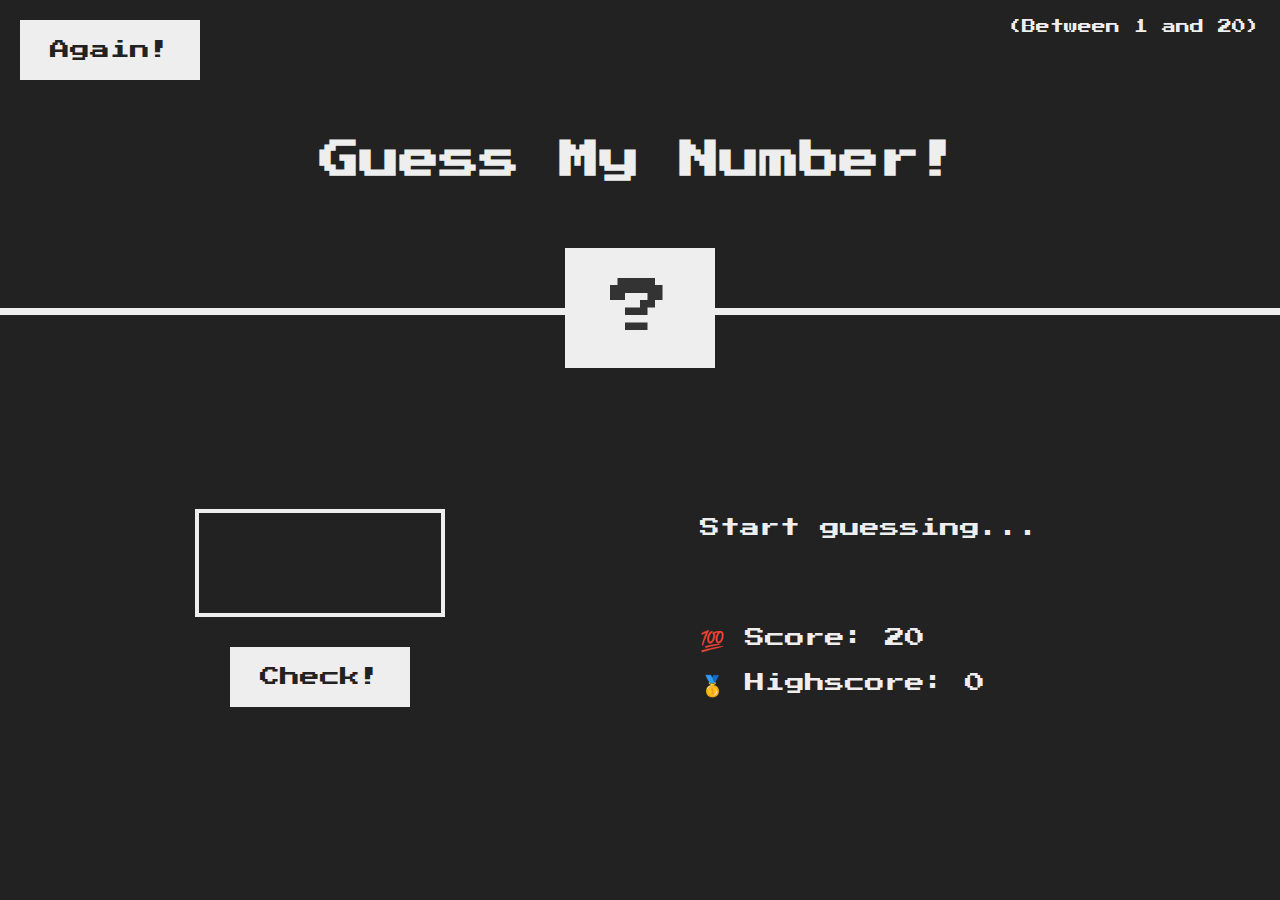
==== guess.html @ 645f9d2c "guess-number-program" ====
<!DOCTYPE html>
<html lang="en">
  <head>
    <meta charset="UTF-8" />
    <meta name="viewport" content="width=device-width, initial-scale=1.0" />
    <meta http-equiv="X-UA-Compatible" content="ie=edge" />
    <link rel="stylesheet" href="style.css" />
    <title>Guess My Number!</title>
  </head>
  <body>
    <header>
      <h1>Guess My Number!</h1>
      <p class="between">(Between 1 and 20)</p>
      <button class="btn again">Again!</button>
      <div class="number">?</div>
    </header>
    <main>
      <section class="left">
        <input type="number" class="guess" />
        <button class="btn check">Check!</button>
      </section>
      <section class="right">
        <p class="message">Start guessing...</p>
        <p class="label-score">💯 Score: <span class="score">20</span></p>
        <p class="label-highscore">
          🥇 Highscore: <span class="highscore">0</span>
        </p>
      </section>
    </main>
    <script src="guess.js"></script>
  </body>
</html>
---- style.css ----
@import url('https://fonts.googleapis.com/css?family=Press+Start+2P&display=swap');

@import "guess.css";
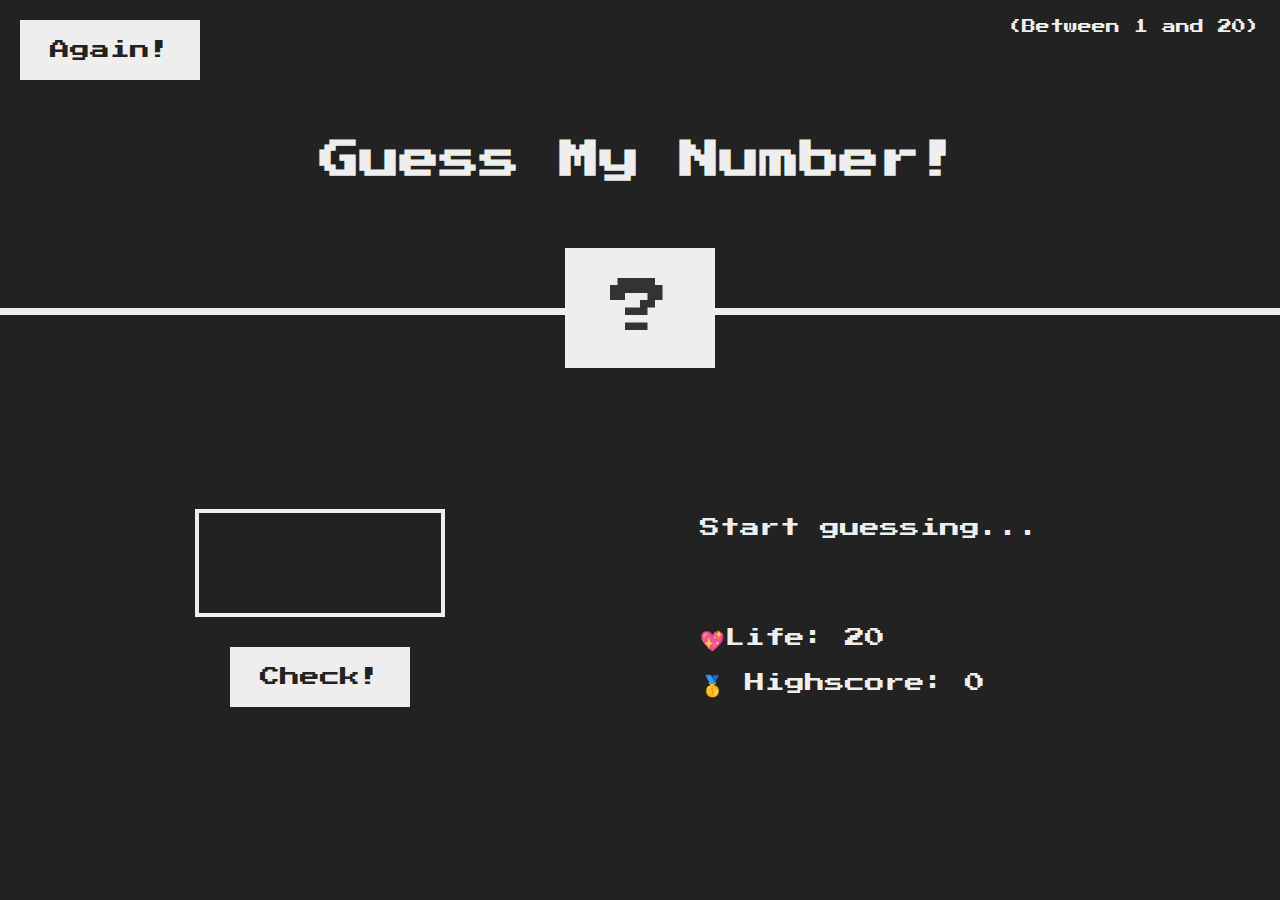
==== commit 8624ed80: "gues_my_number" ====
--- a/guess.html
+++ b/guess.html
@@ -21,7 +21,7 @@
       </section>
       <section class="right">
         <p class="message">Start guessing...</p>
-        <p class="label-score">💯 Score: <span class="score">20</span></p>
+        <p class="label-score">💖Life: <span class="score">20</span></p>
         <p class="label-highscore">
           🥇 Highscore: <span class="highscore">0</span>
         </p>
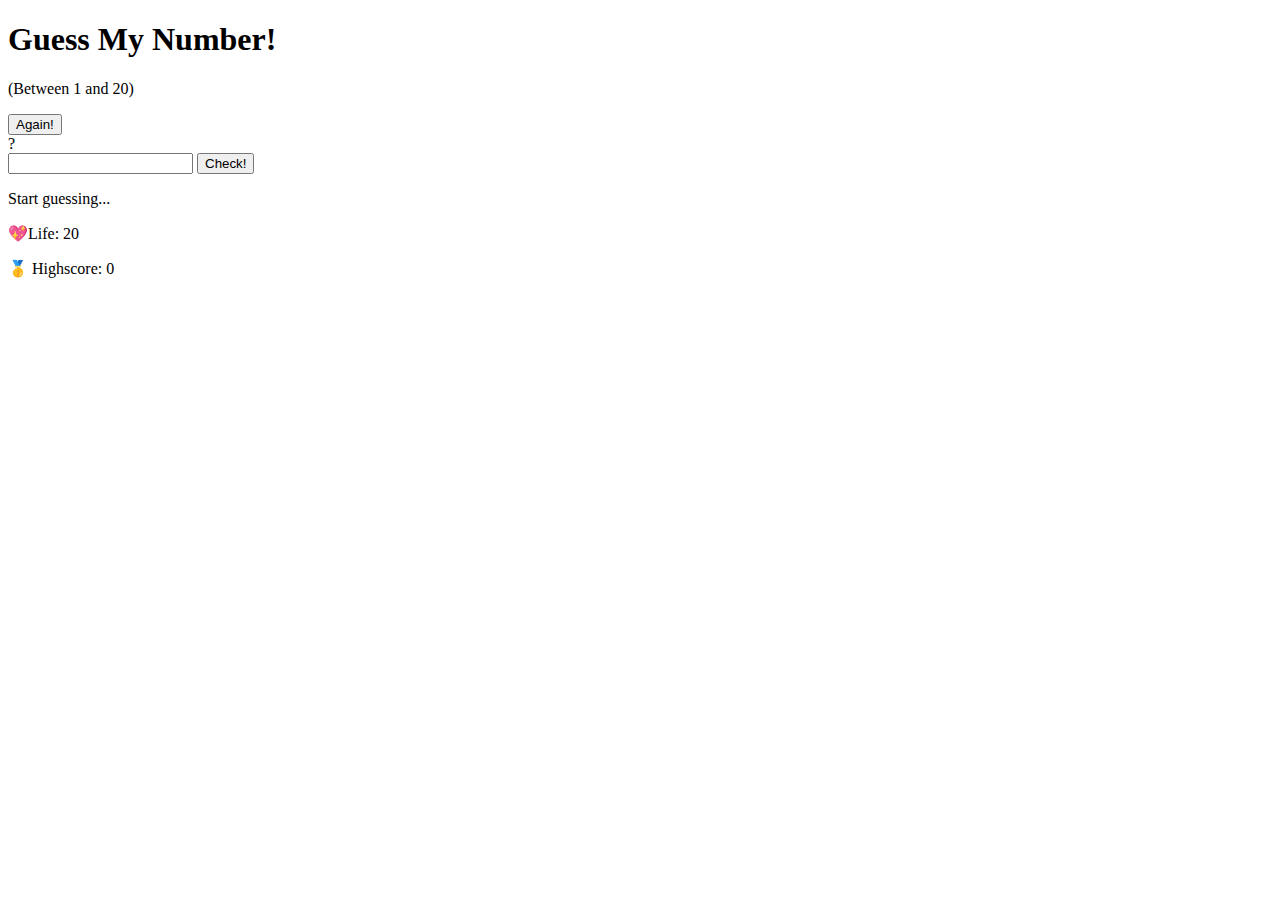
==== commit 665f31eb: "guess_number" ====
--- a/guess.html
+++ b/guess.html
@@ -4,7 +4,7 @@
     <meta charset="UTF-8" />
     <meta name="viewport" content="width=device-width, initial-scale=1.0" />
     <meta http-equiv="X-UA-Compatible" content="ie=edge" />
-    <link rel="stylesheet" href="style.css" />
+    <link rel="stylesheet" href="css/style.css" />
     <title>Guess My Number!</title>
   </head>
   <body>
@@ -27,6 +27,6 @@
         </p>
       </section>
     </main>
-    <script src="guess.js"></script>
+    <script src="js/guess.js"></script>
   </body>
 </html>
